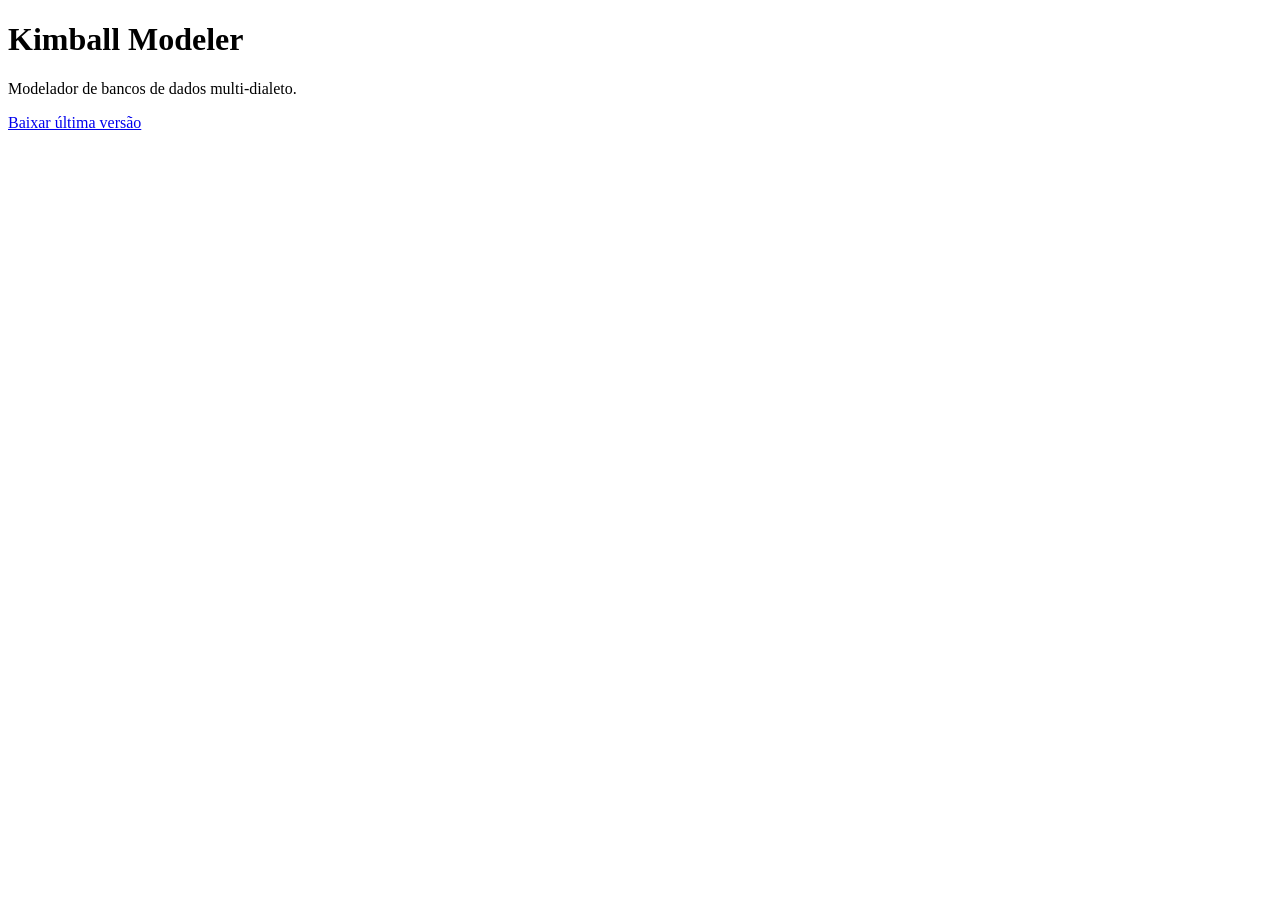
==== site/index.html @ e0efc3fd "chore: sync public site and docs (v0.1.0)" ====
<!doctype html>
<html lang="pt-BR">
  <head>
    <meta charset="utf-8" />
    <meta name="viewport" content="width=device-width, initial-scale=1" />
    <title>Kimball Modeler</title>
  </head>
  <body>
    <main>
      <h1>Kimball Modeler</h1>
      <p>Modelador de bancos de dados multi-dialeto.</p>
      <p>
        <a href="https://github.com/filipimr/kimball-modeler/releases/latest">
          Baixar última versão
        </a>
      </p>
    </main>
  </body>
</html>
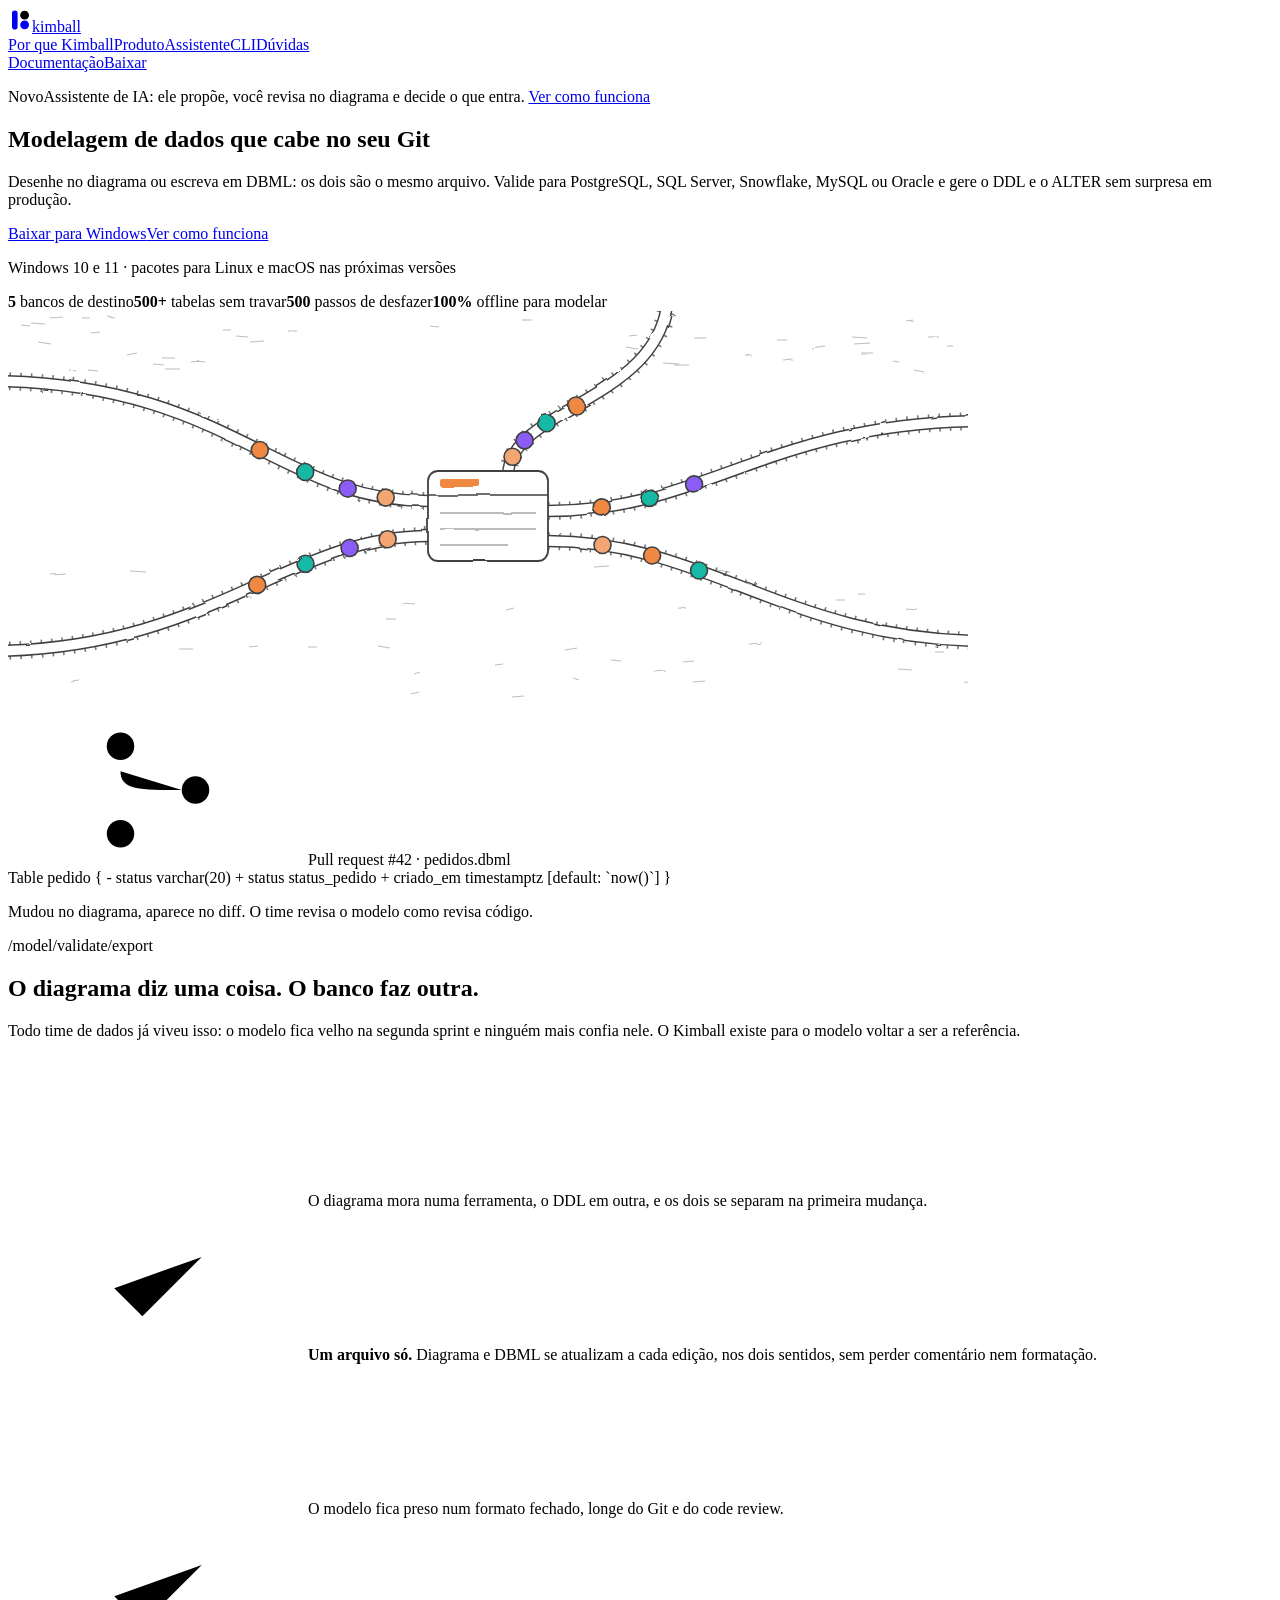
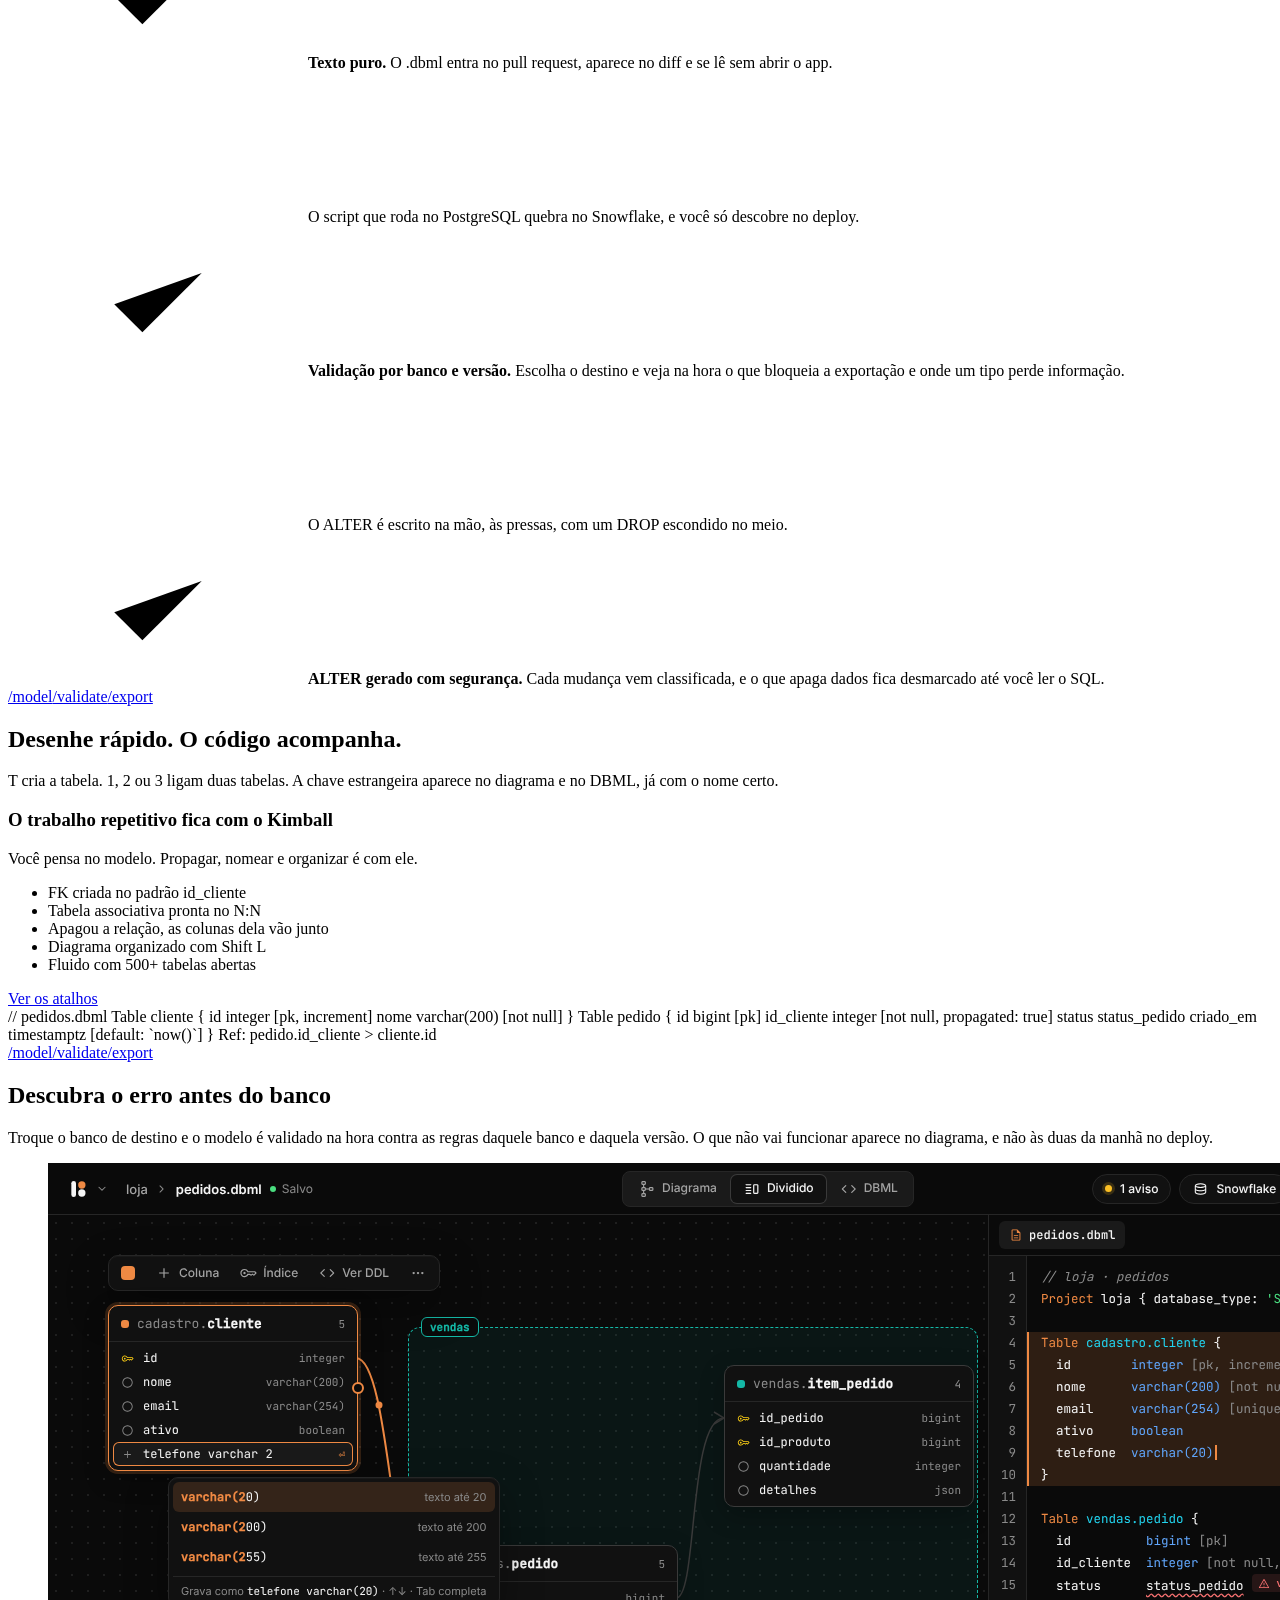
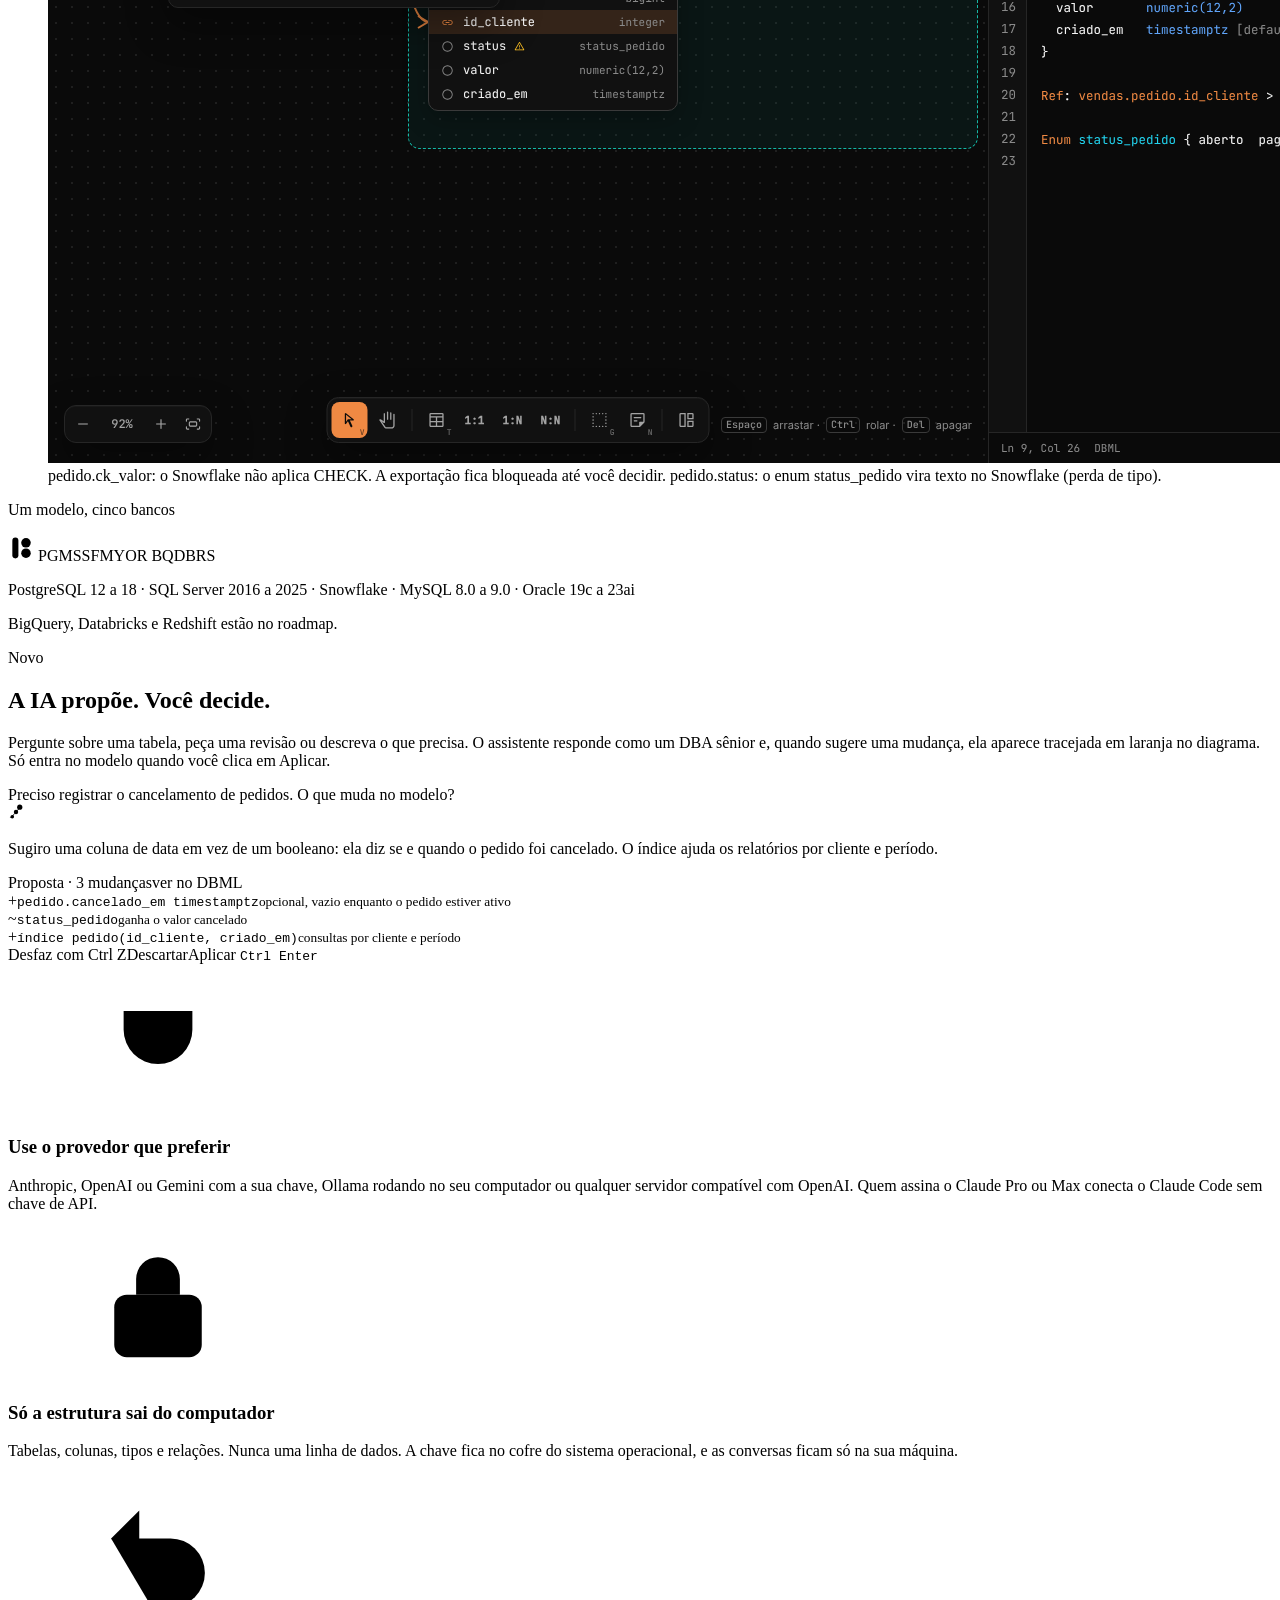
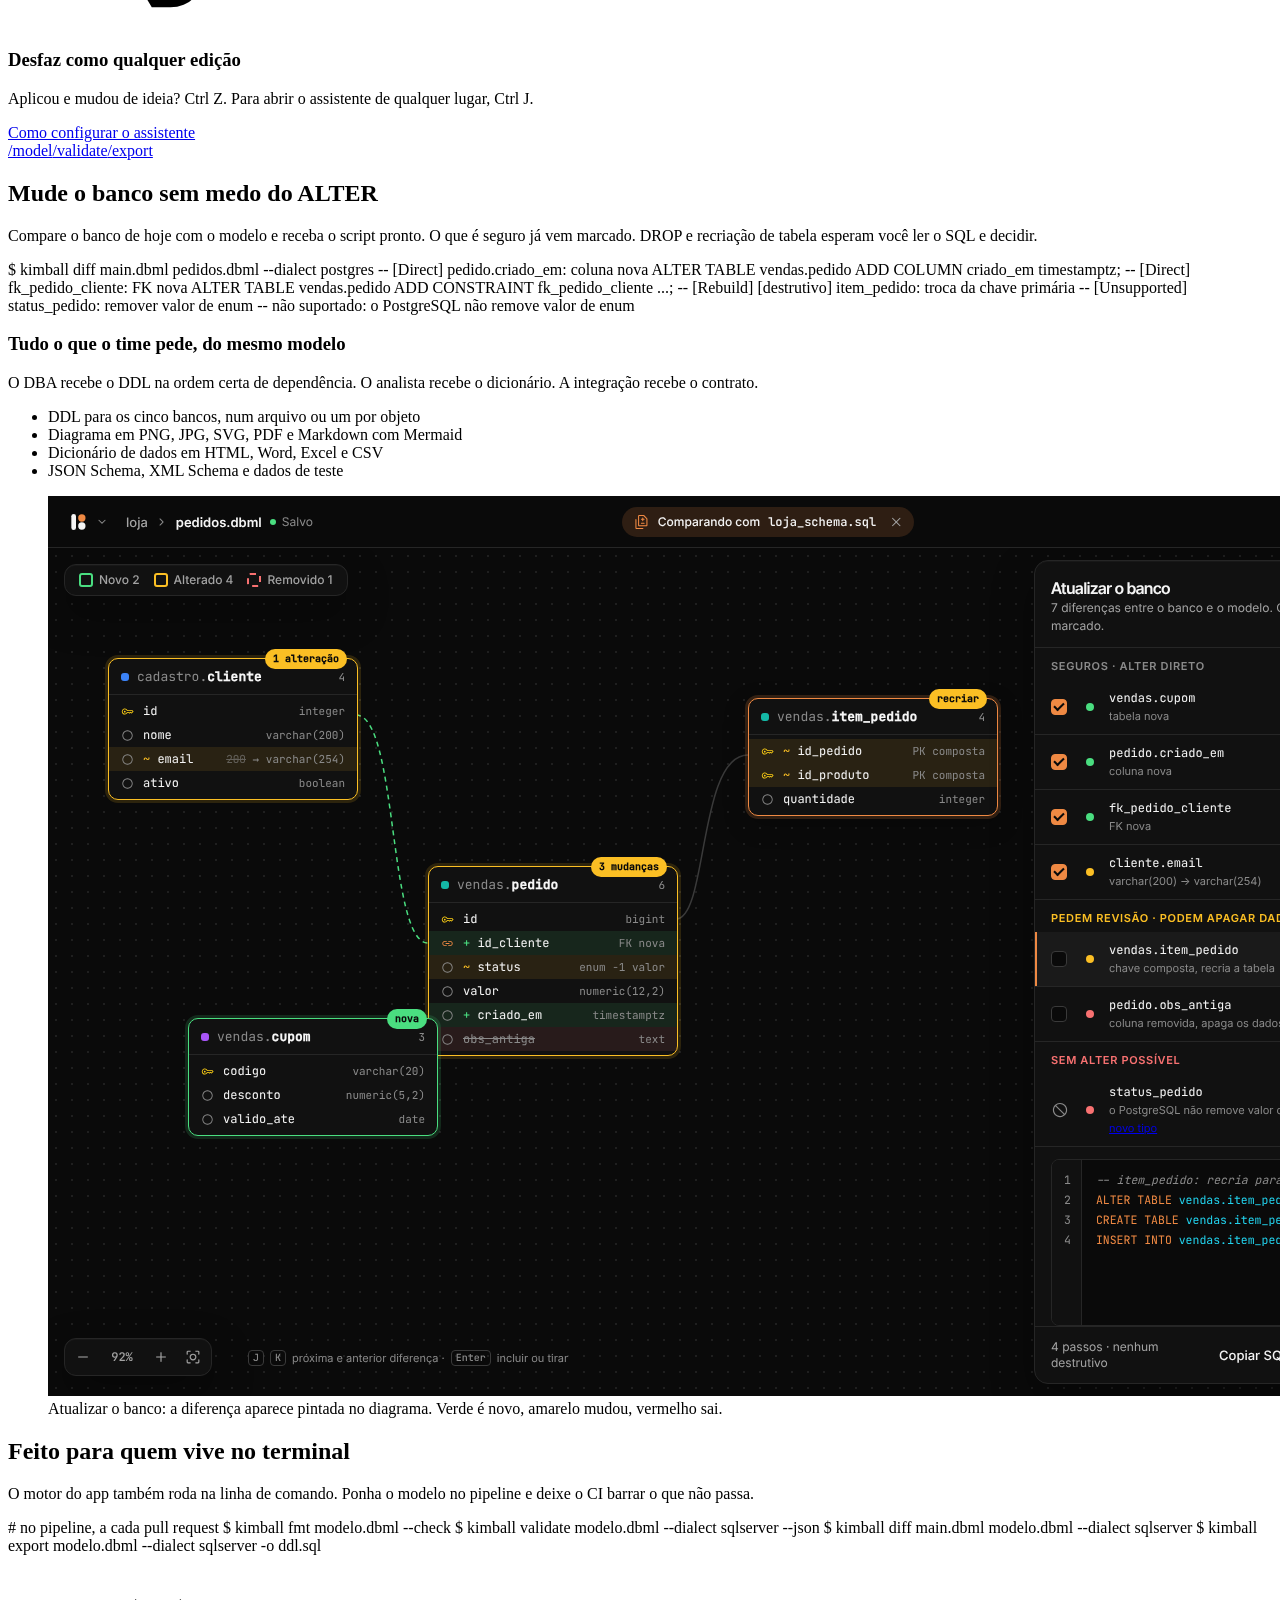
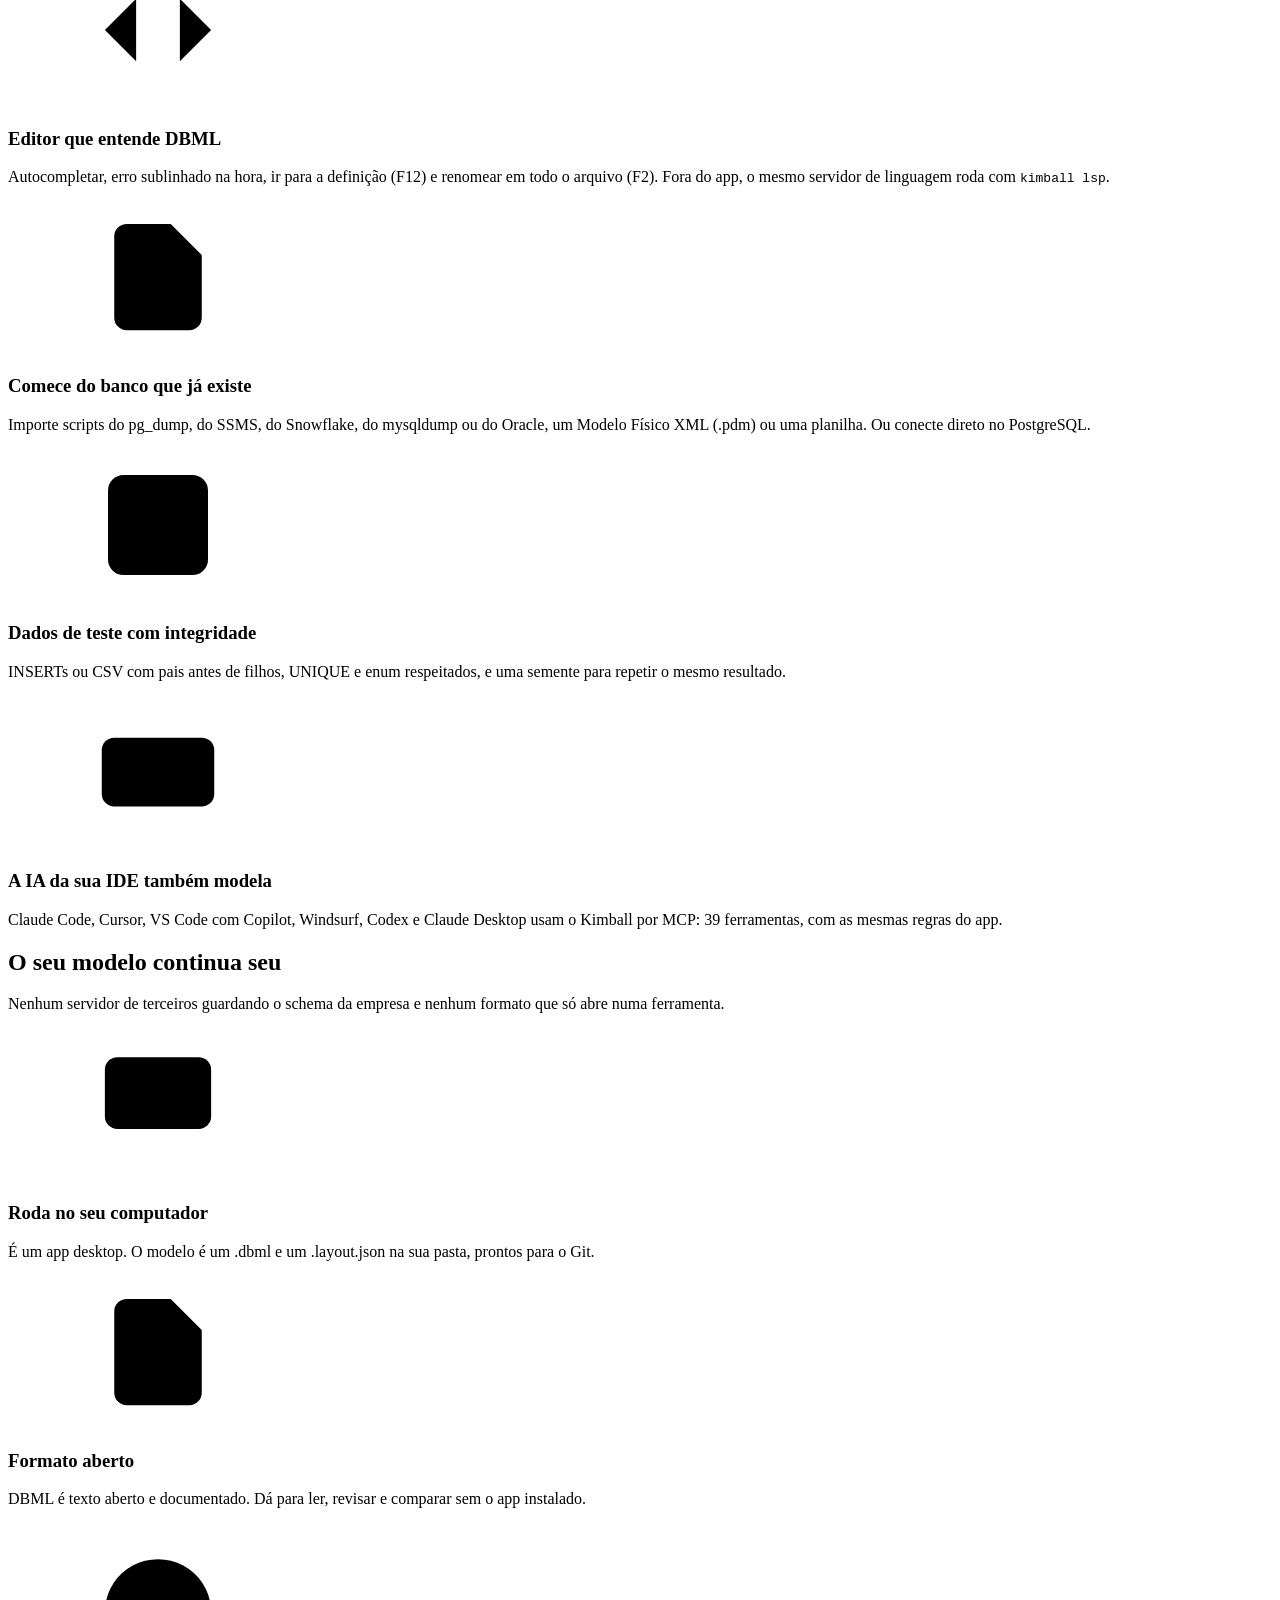
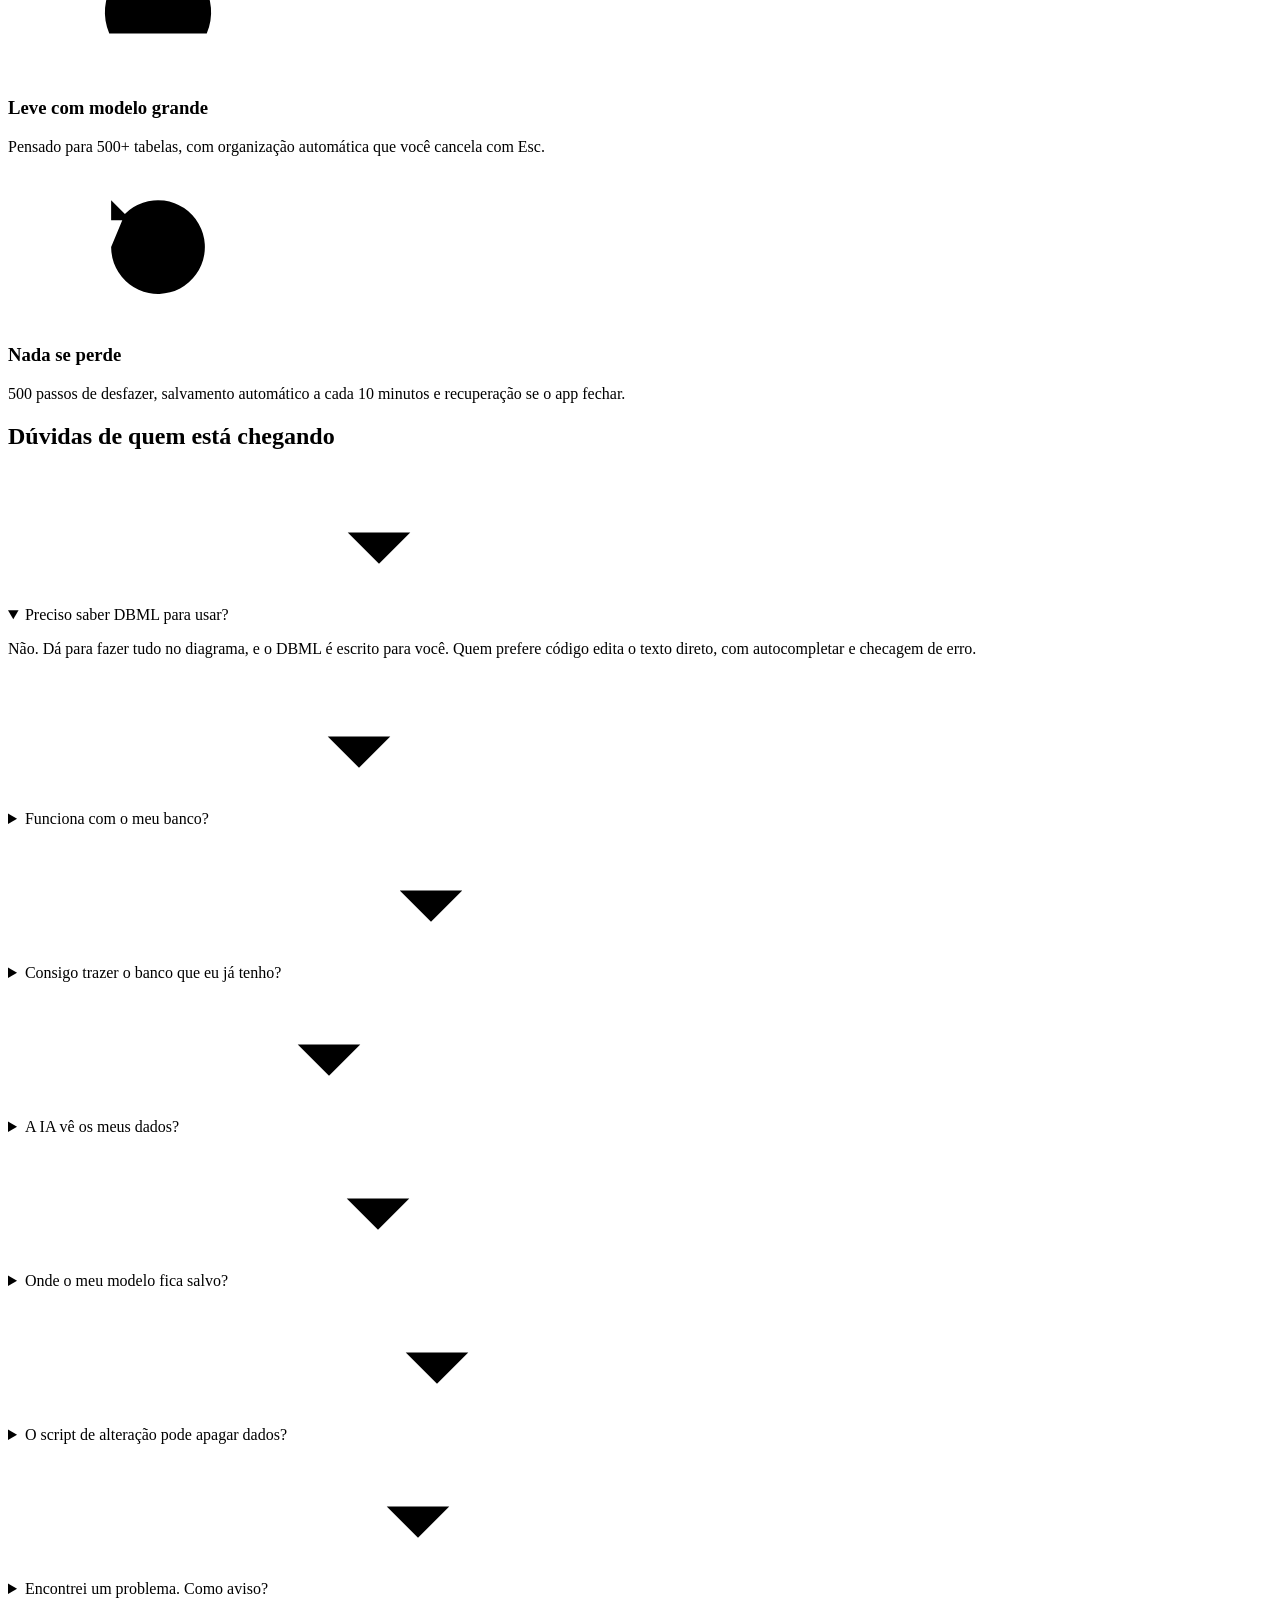
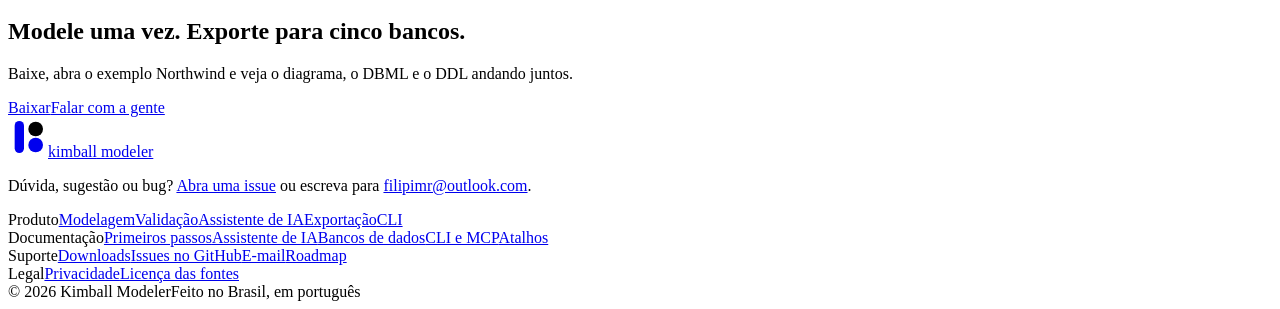
==== commit d940dcd2: "chore: sync public site and docs (v0.1.0)" ====
--- a/site/index.html
+++ b/site/index.html
@@ -1,19 +1,311 @@
 <!doctype html>
-<html lang="pt-BR">
-  <head>
-    <meta charset="utf-8" />
-    <meta name="viewport" content="width=device-width, initial-scale=1" />
-    <title>Kimball Modeler</title>
-  </head>
-  <body>
-    <main>
-      <h1>Kimball Modeler</h1>
-      <p>Modelador de bancos de dados multi-dialeto.</p>
-      <p>
-        <a href="https://github.com/filipimr/kimball-modeler/releases/latest">
-          Baixar última versão
-        </a>
-      </p>
-    </main>
-  </body>
+<html lang="pt-BR" data-theme="light">
+<head>
+<meta charset="utf-8">
+<meta name="viewport" content="width=device-width, initial-scale=1">
+<title>Kimball Modeler · modelagem de dados que cabe no seu Git</title>
+<meta name="description" content="Desenhe no diagrama ou escreva em DBML, valide para PostgreSQL, SQL Server, Snowflake, MySQL e Oracle e gere DDL e ALTER sem surpresa em produção.">
+<meta property="og:title" content="Kimball Modeler">
+<meta property="og:description" content="Modelagem de dados que cabe no seu Git. Diagrama e DBML no mesmo arquivo, validação por banco e ALTER seguro.">
+<meta property="og:image" content="/docs/assets/tela-area-de-trabalho.png">
+<meta name="theme-color" content="#0a0a0a">
+<link rel="icon" href="/favicon.svg" type="image/svg+xml">
+<link rel="stylesheet" href="/css/tokens.css">
+<link rel="stylesheet" href="/css/base.css">
+<link rel="stylesheet" href="/css/site.css">
+<link rel="stylesheet" href="/css/landing.css">
+</head>
+<body>
+
+<svg width="0" height="0" style="position:absolute" aria-hidden="true">
+  <defs>
+    <symbol id="i-merge" viewBox="0 0 24 24"><circle cx="6" cy="5" r="2.2"/><circle cx="6" cy="19" r="2.2"/><circle cx="18" cy="12" r="2.2"/><path d="M6 7.2v9.6M6 9c0 3 3 3 9.8 3"/></symbol>
+    <symbol id="i-close" viewBox="0 0 24 24"><path d="M6.5 6.5l11 11M17.5 6.5l-11 11"/></symbol>
+    <symbol id="i-check" viewBox="0 0 24 24"><path d="M5 12.5l4.5 4.5L19 7.5"/></symbol>
+    <symbol id="i-code" viewBox="0 0 24 24"><path d="M8.5 7L3.5 12l5 5M15.5 7l5 5-5 5"/></symbol>
+    <symbol id="i-upload" viewBox="0 0 24 24"><path d="M14 3.5H7a2 2 0 0 0-2 2v13a2 2 0 0 0 2 2h10a2 2 0 0 0 2-2V8.5z"/><path d="M14 3.5v5h5M12 17.5v-6M9.5 14l2.5-2.5 2.5 2.5"/></symbol>
+    <symbol id="i-dataset" viewBox="0 0 24 24"><rect x="4" y="4" width="16" height="16" rx="2.5"/><path d="M4 9.5h16M4 15h16M10 9.5V20"/></symbol>
+    <symbol id="i-computer" viewBox="0 0 24 24"><rect x="3.5" y="4.5" width="17" height="11.5" rx="2"/><path d="M8.5 20h7M12 16v4"/></symbol>
+    <symbol id="i-text" viewBox="0 0 24 24"><path d="M14 3.5H7a2 2 0 0 0-2 2v13a2 2 0 0 0 2 2h10a2 2 0 0 0 2-2V8.5z"/><path d="M14 3.5v5h5M8.5 13h7M8.5 16.5h5"/></symbol>
+    <symbol id="i-speed" viewBox="0 0 24 24"><path d="M4.2 17.5a8.5 8.5 0 1 1 15.6 0"/><path d="M12 13.5l4-4"/><circle cx="12" cy="13.5" r="1.2"/></symbol>
+    <symbol id="i-history" viewBox="0 0 24 24"><path d="M4.5 12a7.5 7.5 0 1 0 2.2-5.3M4.5 4.5v3.2h3.2"/><path d="M12 8v4.2l2.8 1.8"/></symbol>
+    <symbol id="i-chevron" viewBox="0 0 24 24"><path d="M7 10l5 5 5-5"/></symbol>
+    <symbol id="i-plug" viewBox="0 0 24 24"><path d="M9 3.5v4M15 3.5v4M6.5 7.5h11v3a5.5 5.5 0 0 1-11 0zM12 16v4.5"/></symbol>
+    <symbol id="i-lock" viewBox="0 0 24 24"><rect x="5" y="10.5" width="14" height="10" rx="2"/><path d="M8.5 10.5V8a3.5 3.5 0 0 1 7 0v2.5"/></symbol>
+    <symbol id="i-undo" viewBox="0 0 24 24"><path d="M9 14.5L4.5 10 9 5.5"/><path d="M4.5 10H14a5.5 5.5 0 0 1 0 11h-3"/></symbol>
+    <symbol id="i-keyboard" viewBox="0 0 24 24"><rect x="3" y="6.5" width="18" height="11" rx="2"/><path d="M7 10.5h.01M10.3 10.5h.01M13.6 10.5h.01M17 10.5h.01M8 14h8"/></symbol>
+  </defs>
+</svg>
+
+<div class="km-root lp" data-theme="light">
+
+<header data-theme="light" class="km-root lp-header">
+  <nav class="km-nav lp-nav" aria-label="Principal">
+    <a class="km-logo" href="/" aria-label="Kimball Modeler, início"><svg width="24" height="24" viewBox="0 0 120 120" aria-hidden="true"><rect x="20" y="12" width="28" height="96" rx="14" fill="currentColor"/><circle cx="83" cy="36" r="22" fill="var(--accent-strong)"/><circle cx="83" cy="84" r="22" fill="currentColor"/></svg><span class="km-logo__word lp-logo-word">kimball</span></a>
+    <div class="km-nav__links"><a href="#por-que">Por que Kimball</a><a href="#modelar">Produto</a><a href="#assistente">Assistente</a><a href="#cli">CLI</a><a href="#faq">Dúvidas</a></div>
+    <div class="km-nav__actions"><a class="km-btn km-btn--ghost km-btn--sm" href="/docs/">Documentação</a><a class="km-btn km-btn--primary km-btn--sm" href="https://github.com/filipimr/kimball-modeler/releases/latest">Baixar</a></div>
+  </nav>
+</header>
+
+<main>
+
+<section data-theme="light" class="km-root lp-hero">
+  <div class="lp-hero__text">
+    <p class="km-announce"><span class="km-badge">Novo</span>Assistente de IA: ele propõe, você revisa no diagrama e decide o que entra. <a href="#assistente">Ver como funciona</a></p>
+    <h1 class="lp-h1">Modelagem de dados que cabe no seu <span class="km-hl">Git</span></h1>
+    <p class="lp-lead lp-lead--hero">Desenhe no diagrama ou escreva em DBML: os dois são o mesmo arquivo. Valide para PostgreSQL, SQL Server, Snowflake, MySQL ou Oracle e gere o DDL e o ALTER sem surpresa em produção.</p>
+    <div class="lp-actions"><a class="km-btn km-btn--primary lp-btn-lg" href="https://github.com/filipimr/kimball-modeler/releases/latest">Baixar para Windows</a><a class="km-btn km-btn--ghost lp-btn-lg" href="#modelar">Ver como funciona</a></div>
+    <p class="lp-platforms">Windows 10 e 11 · pacotes para Linux e macOS nas próximas versões</p>
+    <div class="lp-stats"><span><b>5</b> bancos de destino</span><span><b>500+</b> tabelas sem travar</span><span><b>500</b> passos de desfazer</span><span><b>100%</b> offline para modelar</span></div>
+  </div>
+  <div class="lp-figure">
+    <img src="/docs/assets/pipeline-light.svg" alt="" class="lp-figure__art">
+    <div class="km-card km-card--float lp-pr">
+      <div class="lp-pr__head"><svg class="lp-ico" aria-hidden="true"><use href="#i-merge"/></svg>Pull request #42 · <span class="lp-mono-ink">pedidos.dbml</span></div>
+      <div class="km-terminal lp-pr__diff">
+<span class="km-terminal__line km-terminal__dim">  Table pedido {</span>
+<span class="km-terminal__line km-terminal__err">-   status varchar(20)</span>
+<span class="km-terminal__line km-terminal__ok">+   status status_pedido</span>
+<span class="km-terminal__line km-terminal__ok">+   criado_em timestamptz [default: `now()`]</span>
+<span class="km-terminal__line km-terminal__dim">  }</span>
+      </div>
+      <p class="lp-pr__note">Mudou no diagrama, aparece no diff. O time revisa o modelo como revisa código.</p>
+    </div>
+    <div class="km-cmd lp-figure__cmd" aria-hidden="true"><span>/model</span><span>/validate</span><span>/export</span></div>
+  </div>
+</section>
+
+<section id="por-que" data-theme="light" class="km-root lp-sec lp-sec--line">
+  <div class="lp-wrap">
+    <div class="lp-head">
+      <h2 class="lp-h2">O diagrama diz uma coisa. O banco faz <span class="km-hl">outra</span>.</h2>
+      <p class="lp-lead">Todo time de dados já viveu isso: o modelo fica velho na segunda sprint e ninguém mais confia nele. O Kimball existe para o modelo voltar a ser a referência.</p>
+    </div>
+    <div class="lp-why">
+      <div class="lp-why__row">
+        <div class="lp-why__bad"><svg class="lp-ico" aria-hidden="true"><use href="#i-close"/></svg><span>O diagrama mora numa ferramenta, o DDL em outra, e os dois se separam na primeira mudança.</span></div>
+        <div class="lp-why__good"><svg class="lp-ico lp-ico--accent" aria-hidden="true"><use href="#i-check"/></svg><span><strong>Um arquivo só.</strong> Diagrama e DBML se atualizam a cada edição, nos dois sentidos, sem perder comentário nem formatação.</span></div>
+      </div>
+      <div class="lp-why__row">
+        <div class="lp-why__bad"><svg class="lp-ico" aria-hidden="true"><use href="#i-close"/></svg><span>O modelo fica preso num formato fechado, longe do Git e do code review.</span></div>
+        <div class="lp-why__good"><svg class="lp-ico lp-ico--accent" aria-hidden="true"><use href="#i-check"/></svg><span><strong>Texto puro.</strong> O .dbml entra no pull request, aparece no diff e se lê sem abrir o app.</span></div>
+      </div>
+      <div class="lp-why__row">
+        <div class="lp-why__bad"><svg class="lp-ico" aria-hidden="true"><use href="#i-close"/></svg><span>O script que roda no PostgreSQL quebra no Snowflake, e você só descobre no deploy.</span></div>
+        <div class="lp-why__good"><svg class="lp-ico lp-ico--accent" aria-hidden="true"><use href="#i-check"/></svg><span><strong>Validação por banco e versão.</strong> Escolha o destino e veja na hora o que bloqueia a exportação e onde um tipo perde informação.</span></div>
+      </div>
+      <div class="lp-why__row">
+        <div class="lp-why__bad"><svg class="lp-ico" aria-hidden="true"><use href="#i-close"/></svg><span>O ALTER é escrito na mão, às pressas, com um DROP escondido no meio.</span></div>
+        <div class="lp-why__good"><svg class="lp-ico lp-ico--accent" aria-hidden="true"><use href="#i-check"/></svg><span><strong>ALTER gerado com segurança.</strong> Cada mudança vem classificada, e o que apaga dados fica desmarcado até você ler o SQL.</span></div>
+      </div>
+    </div>
+  </div>
+</section>
+
+<section id="modelar" data-theme="dark" class="km-root lp-sec">
+  <div class="lp-wrap">
+    <div class="lp-head">
+      <div class="km-slash"><a class="is-active" href="#modelar">/model</a><a href="#validar">/validate</a><a href="#exportar">/export</a></div>
+      <h2 class="lp-h2">Desenhe rápido. O <span class="km-hl">código</span> acompanha.</h2>
+      <p class="lp-lead">T cria a tabela. 1, 2 ou 3 ligam duas tabelas. A chave estrangeira aparece no diagrama e no DBML, já com o nome certo.</p>
+    </div>
+    <div class="lp-grid lp-grid--2">
+      <div class="km-card lp-card-col">
+        <div><h3 class="km-card__title">O trabalho repetitivo fica com o Kimball</h3><p class="km-card__text">Você pensa no modelo. Propagar, nomear e organizar é com ele.</p></div>
+        <ul class="km-list"><li class="is-active">FK criada no padrão id_cliente</li><li>Tabela associativa pronta no N:N</li><li>Apagou a relação, as colunas dela vão junto</li><li>Diagrama organizado com Shift L</li><li>Fluido com 500+ tabelas abertas</li></ul>
+        <a class="km-btn km-btn--outline km-btn--block lp-push" href="/docs/referencia/atalhos/">Ver os atalhos</a>
+      </div>
+      <div class="km-terminal lp-code" role="region" aria-label="Exemplo de DBML">
+<span class="km-terminal__line km-terminal__dim">// pedidos.dbml</span>
+<span class="km-terminal__line"><span class="t-kw">Table</span> <span class="km-terminal__cmd">cliente</span> {</span>
+<span class="km-terminal__line">  id         <span class="t-number">integer</span> [pk, increment]</span>
+<span class="km-terminal__line">  nome       <span class="t-string">varchar(200)</span> [not null]</span>
+<span class="km-terminal__line">}</span>
+<span class="km-terminal__line"> </span>
+<span class="km-terminal__line"><span class="t-kw">Table</span> <span class="km-terminal__cmd">pedido</span> {</span>
+<span class="km-terminal__line">  id         <span class="t-number">bigint</span> [pk]</span>
+<span class="km-terminal__line">  id_cliente <span class="t-number">integer</span> [not null, <span class="km-terminal__dim">propagated: true</span>]</span>
+<span class="km-terminal__line">  status     <span class="t-custom">status_pedido</span></span>
+<span class="km-terminal__line">  criado_em  <span class="t-time">timestamptz</span> [default: `now()`]</span>
+<span class="km-terminal__line">}</span>
+<span class="km-terminal__line"> </span>
+<span class="km-terminal__line"><span class="t-kw">Ref</span>: pedido.id_cliente &gt; cliente.id</span>
+      </div>
+    </div>
+  </div>
+</section>
+
+<section id="validar" data-theme="dark" class="km-root lp-sec lp-sec--line">
+  <div class="lp-wrap">
+    <div class="lp-head">
+      <div class="km-slash"><a href="#modelar">/model</a><a class="is-active" href="#validar">/validate</a><a href="#exportar">/export</a></div>
+      <h2 class="lp-h2">Descubra o erro antes do <span class="km-hl">banco</span></h2>
+      <p class="lp-lead">Troque o banco de destino e o modelo é validado na hora contra as regras daquele banco e daquela versão. O que não vai funcionar aparece no diagrama, e não às duas da manhã no deploy.</p>
+    </div>
+    <figure class="lp-shot">
+      <img src="/docs/assets/tela-area-de-trabalho.png" width="1440" height="900" loading="lazy" alt="Kimball Modeler no modo Dividido: diagrama à esquerda, DBML à direita, e o aviso de que o enum status_pedido vira texto no Snowflake.">
+      <div class="lp-problems" aria-label="Problemas">
+        <span class="lp-problems__row"><span class="lp-dot lp-dot--danger" aria-hidden="true"></span><span><span class="lp-mono-ink">pedido.ck_valor</span>: o Snowflake não aplica CHECK. A exportação fica bloqueada até você decidir.</span></span>
+        <span class="lp-problems__row"><span class="lp-dot lp-dot--warning" aria-hidden="true"></span><span><span class="lp-mono-ink">pedido.status</span>: o enum status_pedido vira texto no Snowflake (perda de tipo).</span></span>
+      </div>
+    </figure>
+    <div class="lp-dbs">
+      <p class="lp-dbs__title">Um modelo, cinco bancos</p>
+      <div class="km-integrations lp-dbs__chips" aria-label="Bancos suportados">
+        <span class="km-chip km-chip--brand"><svg width="26" height="26" viewBox="0 0 120 120" aria-hidden="true"><rect x="20" y="12" width="28" height="96" rx="14" fill="currentColor"/><circle cx="83" cy="36" r="22" fill="var(--accent-strong)"/><circle cx="83" cy="84" r="22" fill="currentColor"/></svg></span>
+        <span class="km-integrations__line"></span>
+        <span class="km-chip" title="PostgreSQL">PG</span><span class="km-chip" title="SQL Server">MS</span><span class="km-chip" title="Snowflake">SF</span><span class="km-chip" title="MySQL">MY</span><span class="km-chip" title="Oracle">OR</span>
+        <span class="km-integrations__line lp-dim"></span>
+        <span class="km-chip lp-dim" title="BigQuery, no roadmap">BQ</span><span class="km-chip lp-dim" title="Databricks, no roadmap">DB</span><span class="km-chip lp-dim" title="Redshift, no roadmap">RS</span>
+      </div>
+      <p class="lp-small">PostgreSQL 12 a 18 · SQL Server 2016 a 2025 · Snowflake · MySQL 8.0 a 9.0 · Oracle 19c a 23ai</p>
+      <p class="lp-small">BigQuery, Databricks e Redshift estão no roadmap.</p>
+    </div>
+  </div>
+</section>
+
+<section id="assistente" data-theme="dark" class="km-root lp-sec lp-sec--line">
+  <div class="lp-wrap">
+    <div class="lp-head">
+      <p class="km-announce"><span class="km-badge km-badge--soft">Novo</span></p>
+      <h2 class="lp-h2">A IA <span class="km-hl">propõe</span>. Você decide.</h2>
+      <p class="lp-lead">Pergunte sobre uma tabela, peça uma revisão ou descreva o que precisa. O assistente responde como um DBA sênior e, quando sugere uma mudança, ela aparece tracejada em laranja no diagrama. Só entra no modelo quando você clica em Aplicar.</p>
+    </div>
+    <div class="lp-grid lp-grid--2">
+      <div class="lp-chat" role="img" aria-label="Exemplo de conversa com o assistente, terminando numa proposta com três mudanças e os botões Descartar e Aplicar.">
+        <div class="lp-chat__user">Preciso registrar o cancelamento de pedidos. O que muda no modelo?</div>
+        <div class="lp-chat__ai">
+          <span class="lp-chat__avatar"><svg class="lp-ai-mark" width="16" height="16" viewBox="0 0 24 24" aria-hidden="true"><path class="lp-ai-mark__rail" d="M2.5 21 C 9 21, 15 3, 21.5 3"/><circle class="lp-ai-mark__bead" cx="6.4" cy="19.2" r="2.7"/><circle class="lp-ai-mark__bead" cx="12" cy="12" r="3.3"/><circle class="lp-ai-mark__bead" cx="17.6" cy="4.8" r="3.9"/></svg></span>
+          <div class="lp-chat__body">
+            <p>Sugiro uma coluna de data em vez de um booleano: ela diz se e quando o pedido foi cancelado. O índice ajuda os relatórios por cliente e período.</p>
+            <div class="lp-proposal">
+              <div class="lp-proposal__head">Proposta · 3 mudanças<span class="lp-proposal__link">ver no DBML</span></div>
+              <div class="lp-change lp-change--add"><span class="lp-change__sign">+</span><span><code>pedido.cancelado_em timestamptz</code><small>opcional, vazio enquanto o pedido estiver ativo</small></span></div>
+              <div class="lp-change lp-change--mod"><span class="lp-change__sign">~</span><span><code>status_pedido</code><small>ganha o valor cancelado</small></span></div>
+              <div class="lp-change lp-change--add"><span class="lp-change__sign">+</span><span><code>índice pedido(id_cliente, criado_em)</code><small>consultas por cliente e período</small></span></div>
+              <div class="lp-proposal__foot"><span class="lp-proposal__hint">Desfaz com Ctrl Z</span><span class="km-btn km-btn--ghost km-btn--sm">Descartar</span><span class="km-btn km-btn--accent km-btn--sm">Aplicar <kbd>Ctrl Enter</kbd></span></div>
+            </div>
+          </div>
+        </div>
+      </div>
+      <div class="km-card lp-card-col">
+        <div class="lp-feature"><svg class="lp-ico lp-ico--accent lp-ico--lg" aria-hidden="true"><use href="#i-plug"/></svg><div><h3 class="lp-feature__title">Use o provedor que preferir</h3><p class="km-card__text">Anthropic, OpenAI ou Gemini com a sua chave, Ollama rodando no seu computador ou qualquer servidor compatível com OpenAI. Quem assina o Claude Pro ou Max conecta o Claude Code sem chave de API.</p></div></div>
+        <div class="lp-feature"><svg class="lp-ico lp-ico--accent lp-ico--lg" aria-hidden="true"><use href="#i-lock"/></svg><div><h3 class="lp-feature__title">Só a estrutura sai do computador</h3><p class="km-card__text">Tabelas, colunas, tipos e relações. Nunca uma linha de dados. A chave fica no cofre do sistema operacional, e as conversas ficam só na sua máquina.</p></div></div>
+        <div class="lp-feature"><svg class="lp-ico lp-ico--accent lp-ico--lg" aria-hidden="true"><use href="#i-undo"/></svg><div><h3 class="lp-feature__title">Desfaz como qualquer edição</h3><p class="km-card__text">Aplicou e mudou de ideia? Ctrl Z. Para abrir o assistente de qualquer lugar, Ctrl J.</p></div></div>
+        <a class="km-btn km-btn--outline km-btn--block lp-push" href="/docs/assistente/">Como configurar o assistente</a>
+      </div>
+    </div>
+  </div>
+</section>
+
+<section id="exportar" data-theme="dark" class="km-root lp-sec lp-sec--line">
+  <div class="lp-wrap">
+    <div class="lp-head">
+      <div class="km-slash"><a href="#modelar">/model</a><a href="#validar">/validate</a><a class="is-active" href="#exportar">/export</a></div>
+      <h2 class="lp-h2">Mude o banco sem medo do <span class="km-hl">ALTER</span></h2>
+      <p class="lp-lead">Compare o banco de hoje com o modelo e receba o script pronto. O que é seguro já vem marcado. DROP e recriação de tabela esperam você ler o SQL e decidir.</p>
+    </div>
+    <div class="lp-grid lp-grid--2">
+      <div class="km-terminal lp-code" role="region" aria-label="Exemplo de script de alteração">
+<span class="km-terminal__line km-terminal__cmd">$ kimball diff main.dbml pedidos.dbml --dialect postgres</span>
+<span class="km-terminal__line"><span class="km-terminal__ok">-- [Direct]</span> pedido.criado_em: coluna nova</span>
+<span class="km-terminal__line km-terminal__dim">ALTER TABLE vendas.pedido ADD COLUMN criado_em timestamptz;</span>
+<span class="km-terminal__line"><span class="km-terminal__ok">-- [Direct]</span> fk_pedido_cliente: FK nova</span>
+<span class="km-terminal__line km-terminal__dim">ALTER TABLE vendas.pedido ADD CONSTRAINT fk_pedido_cliente ...;</span>
+<span class="km-terminal__line"><span class="lp-warn">-- [Rebuild] [destrutivo]</span> item_pedido: troca da chave primária</span>
+<span class="km-terminal__line"><span class="km-terminal__err">-- [Unsupported]</span> status_pedido: remover valor de enum</span>
+<span class="km-terminal__line km-terminal__dim">-- não suportado: o PostgreSQL não remove valor de enum</span>
+      </div>
+      <div class="km-card km-card--glow lp-card-col">
+        <div><h3 class="km-card__title">Tudo o que o time pede, do mesmo modelo</h3><p class="km-card__text">O DBA recebe o DDL na ordem certa de dependência. O analista recebe o dicionário. A integração recebe o contrato.</p></div>
+        <ul class="km-list"><li class="is-active">DDL para os cinco bancos, num arquivo ou um por objeto</li><li>Diagrama em PNG, JPG, SVG, PDF e Markdown com Mermaid</li><li>Dicionário de dados em HTML, Word, Excel e CSV</li><li>JSON Schema, XML Schema e dados de teste</li></ul>
+      </div>
+    </div>
+    <figure class="lp-shot">
+      <img src="/docs/assets/tela-diff-e-alter.png" width="1440" height="900" loading="lazy" alt="Comparação entre o banco e o modelo: tabelas novas em verde, alteradas em amarelo e a lista de passos, com os seguros marcados e os destrutivos desmarcados.">
+      <figcaption class="lp-shot__cap">Atualizar o banco: a diferença aparece pintada no diagrama. Verde é novo, amarelo mudou, vermelho sai.</figcaption>
+    </figure>
+  </div>
+</section>
+
+<section id="cli" data-theme="dark" class="km-root lp-sec lp-sec--line">
+  <div class="lp-wrap">
+    <div class="lp-head">
+      <h2 class="lp-h2">Feito para quem vive no <span class="km-hl">terminal</span></h2>
+      <p class="lp-lead">O motor do app também roda na linha de comando. Ponha o modelo no pipeline e deixe o CI barrar o que não passa.</p>
+    </div>
+    <div class="km-terminal lp-code" role="region" aria-label="Exemplo de uso da CLI no CI">
+<span class="km-terminal__line km-terminal__dim"># no pipeline, a cada pull request</span>
+<span class="km-terminal__line km-terminal__cmd">$ kimball fmt modelo.dbml --check</span>
+<span class="km-terminal__line km-terminal__cmd">$ kimball validate modelo.dbml --dialect sqlserver --json</span>
+<span class="km-terminal__line km-terminal__cmd">$ kimball diff main.dbml modelo.dbml --dialect sqlserver</span>
+<span class="km-terminal__line km-terminal__cmd">$ kimball export modelo.dbml --dialect sqlserver -o ddl.sql</span>
+    </div>
+    <div class="lp-grid lp-grid--4">
+      <div class="km-card"><svg class="lp-ico lp-ico--accent lp-ico--lg" aria-hidden="true"><use href="#i-code"/></svg><h3 class="km-card__title lp-card-title">Editor que entende DBML</h3><p class="km-card__text">Autocompletar, erro sublinhado na hora, ir para a definição (F12) e renomear em todo o arquivo (F2). Fora do app, o mesmo servidor de linguagem roda com <code>kimball lsp</code>.</p></div>
+      <div class="km-card"><svg class="lp-ico lp-ico--accent lp-ico--lg" aria-hidden="true"><use href="#i-upload"/></svg><h3 class="km-card__title lp-card-title">Comece do banco que já existe</h3><p class="km-card__text">Importe scripts do pg_dump, do SSMS, do Snowflake, do mysqldump ou do Oracle, um Modelo Físico XML (.pdm) ou uma planilha. Ou conecte direto no PostgreSQL.</p></div>
+      <div class="km-card"><svg class="lp-ico lp-ico--accent lp-ico--lg" aria-hidden="true"><use href="#i-dataset"/></svg><h3 class="km-card__title lp-card-title">Dados de teste com integridade</h3><p class="km-card__text">INSERTs ou CSV com pais antes de filhos, UNIQUE e enum respeitados, e uma semente para repetir o mesmo resultado.</p></div>
+      <div class="km-card"><svg class="lp-ico lp-ico--accent lp-ico--lg" aria-hidden="true"><use href="#i-keyboard"/></svg><h3 class="km-card__title lp-card-title">A IA da sua IDE também modela</h3><p class="km-card__text">Claude Code, Cursor, VS Code com Copilot, Windsurf, Codex e Claude Desktop usam o Kimball por MCP: 39 ferramentas, com as mesmas regras do app.</p></div>
+    </div>
+  </div>
+</section>
+
+<section data-theme="light" class="km-root lp-sec">
+  <div class="lp-wrap">
+    <div class="lp-head">
+      <h2 class="lp-h2">O seu modelo continua <span class="km-hl">seu</span></h2>
+      <p class="lp-lead">Nenhum servidor de terceiros guardando o schema da empresa e nenhum formato que só abre numa ferramenta.</p>
+    </div>
+    <div class="lp-grid lp-grid--4">
+      <div class="km-card"><svg class="lp-ico lp-ico--accent lp-ico--lg" aria-hidden="true"><use href="#i-computer"/></svg><h3 class="km-card__title lp-card-title">Roda no seu computador</h3><p class="km-card__text">É um app desktop. O modelo é um .dbml e um .layout.json na sua pasta, prontos para o Git.</p></div>
+      <div class="km-card"><svg class="lp-ico lp-ico--accent lp-ico--lg" aria-hidden="true"><use href="#i-text"/></svg><h3 class="km-card__title lp-card-title">Formato aberto</h3><p class="km-card__text">DBML é texto aberto e documentado. Dá para ler, revisar e comparar sem o app instalado.</p></div>
+      <div class="km-card"><svg class="lp-ico lp-ico--accent lp-ico--lg" aria-hidden="true"><use href="#i-speed"/></svg><h3 class="km-card__title lp-card-title">Leve com modelo grande</h3><p class="km-card__text">Pensado para 500+ tabelas, com organização automática que você cancela com Esc.</p></div>
+      <div class="km-card"><svg class="lp-ico lp-ico--accent lp-ico--lg" aria-hidden="true"><use href="#i-history"/></svg><h3 class="km-card__title lp-card-title">Nada se perde</h3><p class="km-card__text">500 passos de desfazer, salvamento automático a cada 10 minutos e recuperação se o app fechar.</p></div>
+    </div>
+  </div>
+</section>
+
+<section id="faq" data-theme="light" class="km-root lp-sec lp-sec--faq">
+  <div class="lp-wrap lp-wrap--narrow">
+    <h2 class="lp-h2 lp-h2--faq">Dúvidas de quem está chegando</h2>
+    <div class="lp-faq">
+      <details open><summary>Preciso saber DBML para usar?<svg class="lp-ico" aria-hidden="true"><use href="#i-chevron"/></svg></summary><p>Não. Dá para fazer tudo no diagrama, e o DBML é escrito para você. Quem prefere código edita o texto direto, com autocompletar e checagem de erro.</p></details>
+      <details><summary>Funciona com o meu banco?<svg class="lp-ico" aria-hidden="true"><use href="#i-chevron"/></svg></summary><p>O Kimball gera e valida DDL para PostgreSQL (12 a 18), SQL Server (2016 a 2025), Snowflake, MySQL (8.0 a 9.0) e Oracle (19c a 23ai), com as regras da versão que você escolher. A conexão direta com o banco, por enquanto, é só com PostgreSQL.</p></details>
+      <details><summary>Consigo trazer o banco que eu já tenho?<svg class="lp-ico" aria-hidden="true"><use href="#i-chevron"/></svg></summary><p>Sim. Importe scripts SQL ou DDL (vários de uma vez), um Modelo Físico XML (.pdm) com as posições do diagrama, ou uma planilha .xlsx, .ods ou .csv com tabelas e colunas. No PostgreSQL, dá para conectar e ler o schema direto.</p></details>
+      <details><summary>A IA vê os meus dados?<svg class="lp-ico" aria-hidden="true"><use href="#i-chevron"/></svg></summary><p>Não. O assistente recebe só a estrutura do modelo: tabelas, colunas, tipos e relações. Você escolhe o provedor e pode usar um modelo local com Ollama, sem nada sair da sua máquina.</p></details>
+      <details><summary>Onde o meu modelo fica salvo?<svg class="lp-ico" aria-hidden="true"><use href="#i-chevron"/></svg></summary><p>Na sua máquina, em dois arquivos: o .dbml com o modelo e o .layout.json com as posições do diagrama. Versione os dois no Git.</p></details>
+      <details><summary>O script de alteração pode apagar dados?<svg class="lp-ico" aria-hidden="true"><use href="#i-chevron"/></svg></summary><p>Só se você mandar. Todo DROP e toda recriação de tabela aparecem destacados e desmarcados, e você vê o SQL antes de incluir. Para rodar direto no banco, o app lista cada passo destrutivo e pede confirmação.</p></details>
+      <details><summary>Encontrei um problema. Como aviso?<svg class="lp-ico" aria-hidden="true"><use href="#i-chevron"/></svg></summary><p>Abra uma <a href="https://github.com/filipimr/kimball-modeler/issues">issue no GitHub</a> com o passo a passo e, se puder, um trecho do modelo. Sugestões também são bem-vindas por lá. Para outros assuntos, escreva para <a href="mailto:filipimr@outlook.com">filipimr@outlook.com</a>.</p></details>
+    </div>
+  </div>
+</section>
+
+<section data-theme="dark" class="km-root lp-sec lp-cta">
+  <div class="lp-wrap lp-wrap--cta">
+    <h2 class="lp-h1 lp-h1--cta">Modele uma vez. Exporte para <span class="km-hl">cinco bancos</span>.</h2>
+    <p class="lp-lead">Baixe, abra o exemplo Northwind e veja o diagrama, o DBML e o DDL andando juntos.</p>
+    <div class="lp-actions"><a class="km-btn km-btn--primary lp-btn-lg" href="https://github.com/filipimr/kimball-modeler/releases/latest">Baixar</a><a class="km-btn km-btn--ghost lp-btn-lg" href="mailto:filipimr@outlook.com">Falar com a gente</a></div>
+  </div>
+</section>
+
+</main>
+
+<footer data-theme="dark" class="km-root lp-footer">
+  <div class="lp-wrap lp-footer__inner">
+    <div class="lp-footer__top">
+      <a class="km-logo" href="/" aria-label="Kimball Modeler, início"><svg width="40" height="40" viewBox="0 0 120 120" aria-hidden="true"><rect x="20" y="12" width="28" height="96" rx="14" fill="currentColor"/><circle cx="83" cy="36" r="22" fill="var(--accent-strong)"/><circle cx="83" cy="84" r="22" fill="currentColor"/></svg><span class="km-logo__word lp-footer__word">kimball<span class="km-logo__sub"> modeler</span></span></a>
+      <p class="lp-footer__contact">Dúvida, sugestão ou bug? <a href="https://github.com/filipimr/kimball-modeler/issues">Abra uma issue</a> ou escreva para <a href="mailto:filipimr@outlook.com">filipimr@outlook.com</a>.</p>
+    </div>
+    <div class="lp-footer__cols">
+      <div><span class="lp-footer__h">Produto</span><a href="#modelar">Modelagem</a><a href="#validar">Validação</a><a href="#assistente">Assistente de IA</a><a href="#exportar">Exportação</a><a href="#cli">CLI</a></div>
+      <div><span class="lp-footer__h">Documentação</span><a href="/docs/primeiros-passos/">Primeiros passos</a><a href="/docs/assistente/">Assistente de IA</a><a href="/docs/bancos/">Bancos de dados</a><a href="/docs/cli/">CLI e MCP</a><a href="/docs/referencia/atalhos/">Atalhos</a></div>
+      <div><span class="lp-footer__h">Suporte</span><a href="https://github.com/filipimr/kimball-modeler/releases/latest">Downloads</a><a href="https://github.com/filipimr/kimball-modeler/issues">Issues no GitHub</a><a href="mailto:filipimr@outlook.com">E-mail</a><a href="/docs/referencia/roadmap/">Roadmap</a></div>
+      <div><span class="lp-footer__h">Legal</span><a href="/privacidade.html">Privacidade</a><a href="/docs/assets/fonts/OFL.txt">Licença das fontes</a></div>
+    </div>
+    <div class="lp-footer__bottom"><span>© 2026 Kimball Modeler</span><span>Feito no Brasil, em português</span></div>
+  </div>
+</footer>
+
+</div>
+</body>
 </html>
